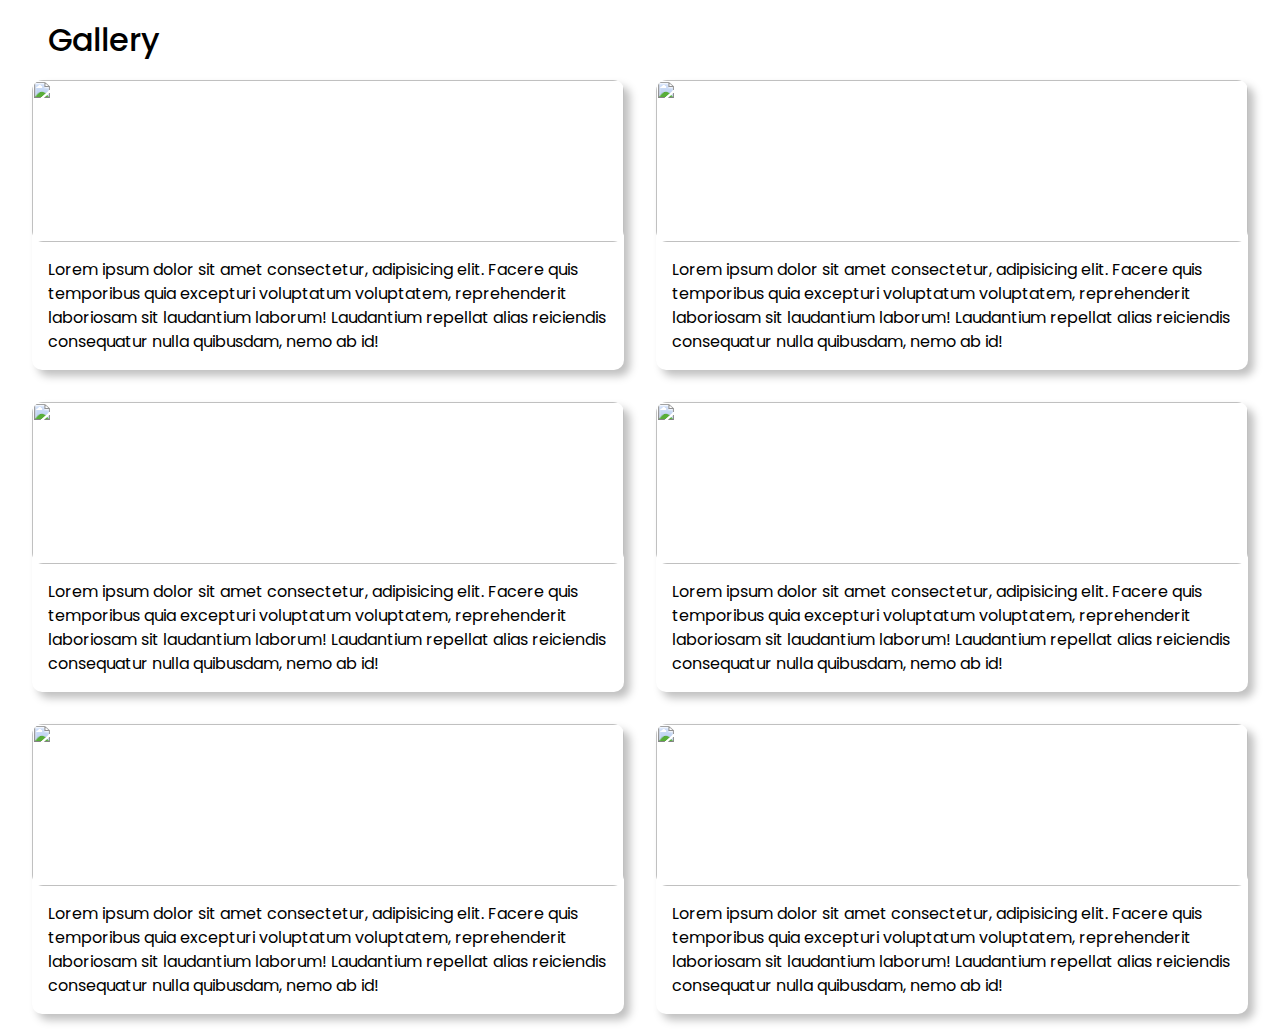
==== gallery-page/index.html @ ca9cf50b "First Commit" ====
<!DOCTYPE html>
<html lang="en">
  <head>
    <meta charset="UTF-8" />
    <meta http-equiv="X-UA-Compatible" content="IE=edge" />
    <meta name="viewport" content="width=device-width, initial-scale=1.0" />
    <link
      href="https://fonts.googleapis.com/css2?family=Poppins:ital,wght@0,400;0,500;0,600;0,700;0,800;0,900;1,400;1,700&display=swap"
      rel="stylesheet"
    />
    <link rel="stylesheet" href="./style.css" />
    <title>Gallery Page</title>
  </head>
  <body>
    <section class="section-gallery margin-auto">
      <h1 class="fw-500 fz-2">Gallery</h1>
      <div class="gallery-grid grid">
        <div class="grid-item card">
          <div class="image-box">
            <img
              class="gallery-image image"
              src="https://picsum.photos/400"
              alt=""
            />
          </div>
          <p class="text-content">
            Lorem ipsum dolor sit amet consectetur, adipisicing elit. Facere
            quis temporibus quia excepturi voluptatum voluptatem, reprehenderit
            laboriosam sit laudantium laborum! Laudantium repellat alias
            reiciendis consequatur nulla quibusdam, nemo ab id!
          </p>
        </div>
        <div class="grid-item card">
          <div class="image-box">
            <img
              class="gallery-image image"
              src="https://picsum.photos/400"
              alt=""
            />
          </div>
          <p class="text-content">
            Lorem ipsum dolor sit amet consectetur, adipisicing elit. Facere
            quis temporibus quia excepturi voluptatum voluptatem, reprehenderit
            laboriosam sit laudantium laborum! Laudantium repellat alias
            reiciendis consequatur nulla quibusdam, nemo ab id!
          </p>
        </div>
        <div class="grid-item card">
          <div class="image-box">
            <img
              class="gallery-image image"
              src="https://picsum.photos/400"
              alt=""
            />
          </div>
          <p class="text-content">
            Lorem ipsum dolor sit amet consectetur, adipisicing elit. Facere
            quis temporibus quia excepturi voluptatum voluptatem, reprehenderit
            laboriosam sit laudantium laborum! Laudantium repellat alias
            reiciendis consequatur nulla quibusdam, nemo ab id!
          </p>
        </div>
        <div class="grid-item card">
          <div class="image-box">
            <img
              class="gallery-image image"
              src="https://picsum.photos/400"
              alt=""
            />
          </div>
          <p class="text-content">
            Lorem ipsum dolor sit amet consectetur, adipisicing elit. Facere
            quis temporibus quia excepturi voluptatum voluptatem, reprehenderit
            laboriosam sit laudantium laborum! Laudantium repellat alias
            reiciendis consequatur nulla quibusdam, nemo ab id!
          </p>
        </div>
        <div class="grid-item card">
          <div class="image-box">
            <img
              class="gallery-image image"
              src="https://picsum.photos/400"
              alt=""
            />
          </div>
          <p class="text-content">
            Lorem ipsum dolor sit amet consectetur, adipisicing elit. Facere
            quis temporibus quia excepturi voluptatum voluptatem, reprehenderit
            laboriosam sit laudantium laborum! Laudantium repellat alias
            reiciendis consequatur nulla quibusdam, nemo ab id!
          </p>
        </div>
        <div class="grid-item card">
          <div class="image-box">
            <img
              class="gallery-image image"
              src="https://picsum.photos/400"
              alt=""
            />
          </div>
          <p class="text-content">
            Lorem ipsum dolor sit amet consectetur, adipisicing elit. Facere
            quis temporibus quia excepturi voluptatum voluptatem, reprehenderit
            laboriosam sit laudantium laborum! Laudantium repellat alias
            reiciendis consequatur nulla quibusdam, nemo ab id!
          </p>
        </div>
      </div>
    </section>
  </body>
</html>
---- gallery-page/style.css ----
/****************************************************/
/*********************GENERAL***********************/
/****************************************************/

*,
*::after,
*::before {
  box-sizing: border-box;
  margin: 0;
}

body {
  font-family: "Poppins", sans-serif;
}

a:link {
  text-decoration: none;
}

a:active {
  opacity: 0.9;
}

/****************************************************/
/*************UTILITY CLASSES************************/
/****************************************************/

/******Colors******/

.txt-white {
  color: #ffffff;
}

.bgc-blue {
  background-color: #0c42ff;
}

.fw-500 {
  font-weight: 500;
}

.fz-2 {
  font-size: 2rem;
}

.card {
  box-shadow: 6px 6px 8px rgba(0, 0, 0, 0.25);
  border-radius: 10px;
}

.image {
  display: block;
  max-width: 100%;
}

.grid {
  display: grid;
}

.margin-auto {
  margin: 0 auto;
}

.text-align-center {
  text-align: center;
}

/*GALLERY SECTION*/
.section-gallery {
  max-width: 90rem;
  padding: 1rem 2rem;
}

.section-gallery h1 {
  padding: 0 0 1rem 1rem;
}

.gallery-grid {
  grid-template-columns: 1fr 1fr;
  gap: 2rem;
}

.gallery-image {
  width: 100%;
  height: 162px;
  object-fit: cover;
  /* object-fit: fill; */
  /* object-fit: none; */
  object-position: center;
  border-radius: 0.7rem;
  /* border-top-right-radius: 0.7rem; */
}

.grid-item {
  display: grid;
  grid-template-columns: 1fr;
}

.grid-item .text-content {
  text-align: left;
  padding: 1rem;
  line-height: 24px;
}
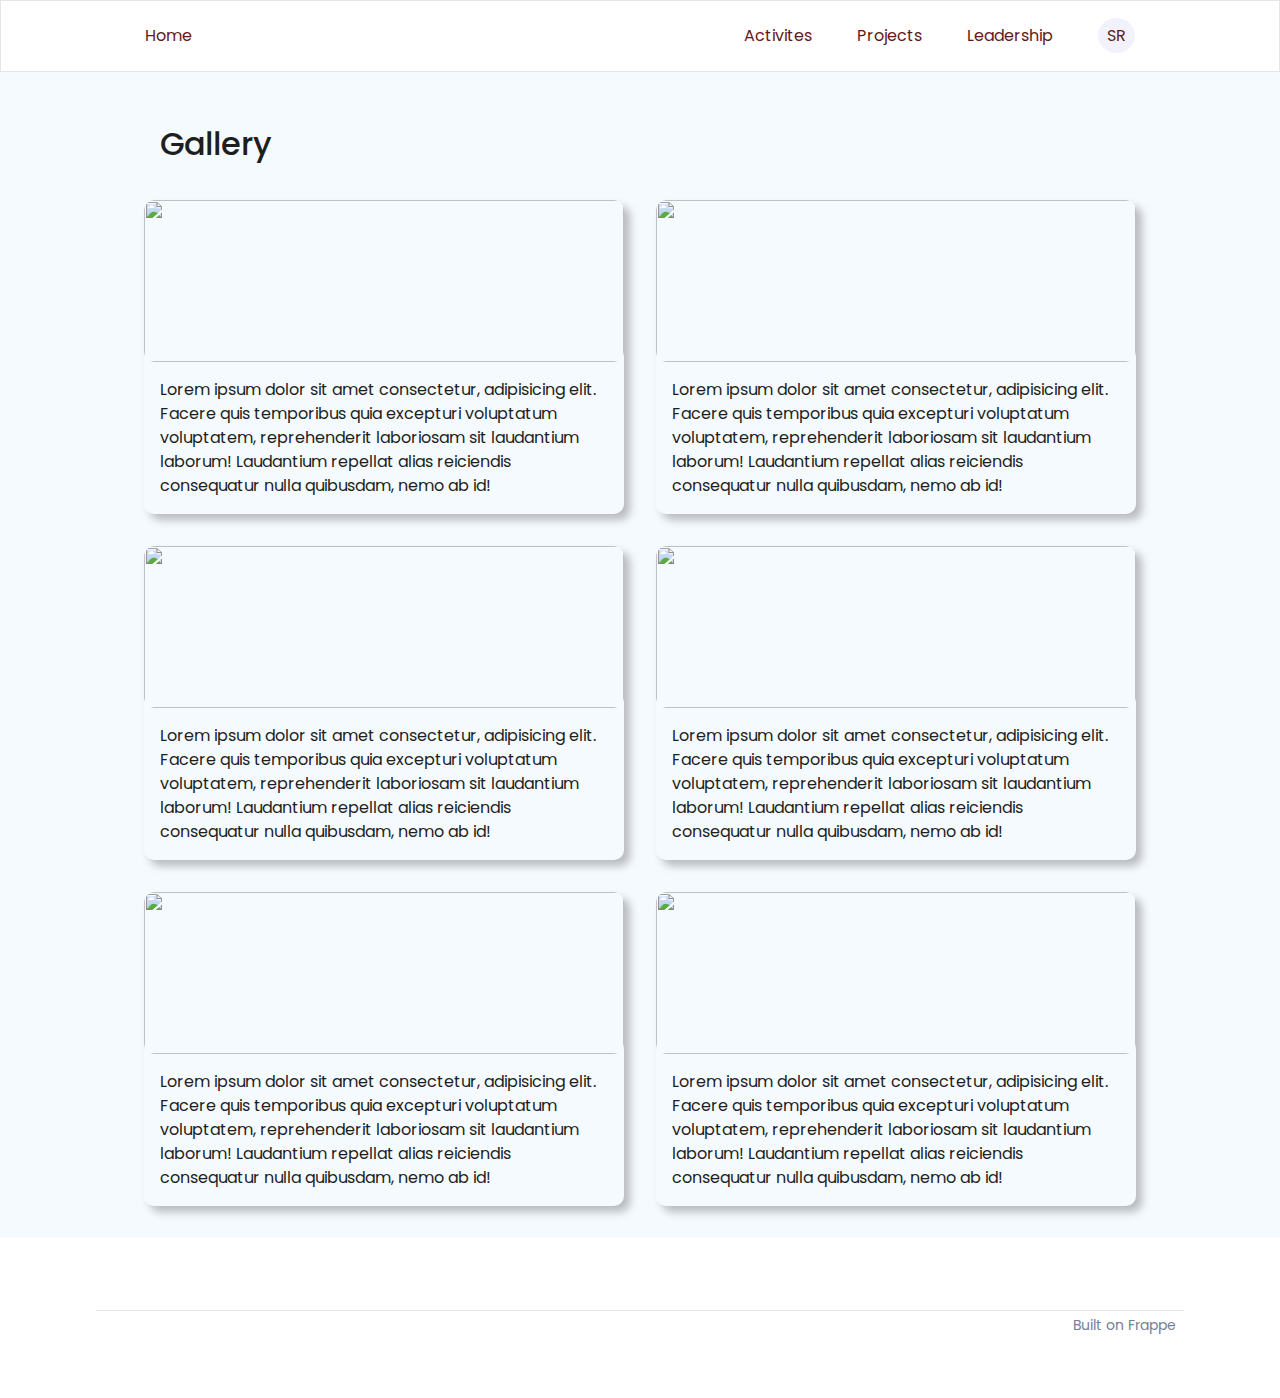
==== commit a38af740: "Added nav footer profile 1 to profile 10" ====
--- a/gallery-page/index.html
+++ b/gallery-page/index.html
@@ -12,7 +12,20 @@
     <title>Gallery Page</title>
   </head>
   <body>
-    <section class="section-gallery margin-auto">
+    <!------------------------------- Navbar----------------------------->
+    <nav class="navbar container">
+      <div class="nav-links flex-row">
+        <p><a href="./index.html">Home</a></p>
+        <ul class="flex-row">
+          <li><a href="./index.html">Activites</a></li>
+          <li><a href="./projects.html">Projects</a></li>
+          <li><a href="./leadership.html">Leadership</a></li>
+          <li><a href="#" class="profile-link">SR</a></li>
+        </ul>
+      </div>
+    </nav>
+    <!-------------------------------GALLERY SECTION----------------------->
+    <section class="gallery container section-padding">
       <h1 class="fw-500 fz-2">Gallery</h1>
       <div class="gallery-grid grid">
         <div class="grid-item card">
@@ -107,5 +120,15 @@
         </div>
       </div>
     </section>
+
+    <!----------------------------------FOOTER---------------------------->
+    <footer>
+      <div class="container">
+        <section class="footer">
+          <div class="hr"></div>
+          <p>Built on Frappe</p>
+        </section>
+      </div>
+    </footer>
   </body>
 </html>
--- a/gallery-page/style.css
+++ b/gallery-page/style.css
@@ -1,24 +1,71 @@
-/****************************************************/
-/*********************GENERAL***********************/
-/****************************************************/
+/*RESET*/
 
 *,
 *::after,
 *::before {
+  margin: 0;
+  padding: 0;
   box-sizing: border-box;
-  margin: 0;
+}
+
+ul {
+  list-style-type: none;
+}
+
+a:link,
+a:visited {
+  text-decoration: none;
+}
+
+input,
+select,
+button {
+  font-family: inherit;
+  border: none;
+  cursor: pointer;
+}
+
+/*Variables*/
+
+:root {
+  --bgc-body: #f5fafe;
+  --clr-pure-white: #ffffff;
+  --clr-nav-links: #631919;
+  --clr-blue-strong: #281cbb;
 }
 
 body {
   font-family: "Poppins", sans-serif;
-}
-
-a:link {
-  text-decoration: none;
-}
-
-a:active {
-  opacity: 0.9;
+  background-color: var(--bgc-body);
+  color: #1e1e21;
+  /* height: 100vh; */
+}
+
+/*Reusable Classes*/
+
+.container {
+  max-width: 90rem;
+  margin: 0 auto;
+}
+
+.flex-row {
+  display: flex;
+}
+
+.section-padding {
+  padding: 7.5rem 9rem 2rem;
+}
+
+.fw-400 {
+  font-weight: 400;
+}
+
+.fw-500 {
+  font-weight: 500;
+}
+
+.fw-600 {
+  font-weight: 600;
 }
 
 /****************************************************/
@@ -35,10 +82,6 @@
   background-color: #0c42ff;
 }
 
-.fw-500 {
-  font-weight: 500;
-}
-
 .fz-2 {
   font-size: 2rem;
 }
@@ -65,14 +108,47 @@
   text-align: center;
 }
 
-/*GALLERY SECTION*/
-.section-gallery {
-  max-width: 90rem;
-  padding: 1rem 2rem;
-}
-
-.section-gallery h1 {
-  padding: 0 0 1rem 1rem;
+/*Navbar*/
+
+.navbar {
+  background-color: var(--clr-pure-white);
+  padding: 0 9rem;
+  border: 1px solid #e2e6e9;
+  position: fixed;
+  top: 0;
+  left: 0;
+  right: 0;
+}
+
+.navbar .nav-links {
+  justify-content: space-between;
+  align-items: center;
+  padding: 1.4rem 0;
+  /* padding: 1.875rem 0; */
+}
+
+.navbar ul {
+  justify-content: center;
+  align-items: center;
+  column-gap: 2.8125rem;
+}
+
+.navbar a:link,
+.navbar a:visited {
+  color: var(--clr-nav-links);
+  transition: all 0.3s ease-in-out;
+}
+
+.navbar a:link.profile-link,
+.navbar a:visited.profile-link {
+  background-color: #f2f2fd;
+  padding: 6px 9px;
+  border-radius: 50%;
+}
+
+/***************GALLERY SECTION*****************/
+.gallery h1 {
+  padding: 0 0 2rem 1rem;
 }
 
 .gallery-grid {
@@ -101,3 +177,28 @@
   padding: 1rem;
   line-height: 24px;
 }
+
+/*****************Footer***************/
+
+.footer {
+  height: 10rem;
+  background-color: var(--clr-pure-white);
+  position: relative;
+}
+
+.hr {
+  position: absolute;
+  margin-top: 4.5rem;
+  height: 1px;
+  width: 85%;
+  background-color: #e2e6e9;
+  left: 6rem;
+}
+
+.footer p {
+  position: absolute;
+  right: 6.5rem;
+  top: 4.8rem;
+  color: #74809a;
+  font-size: 14px;
+}
